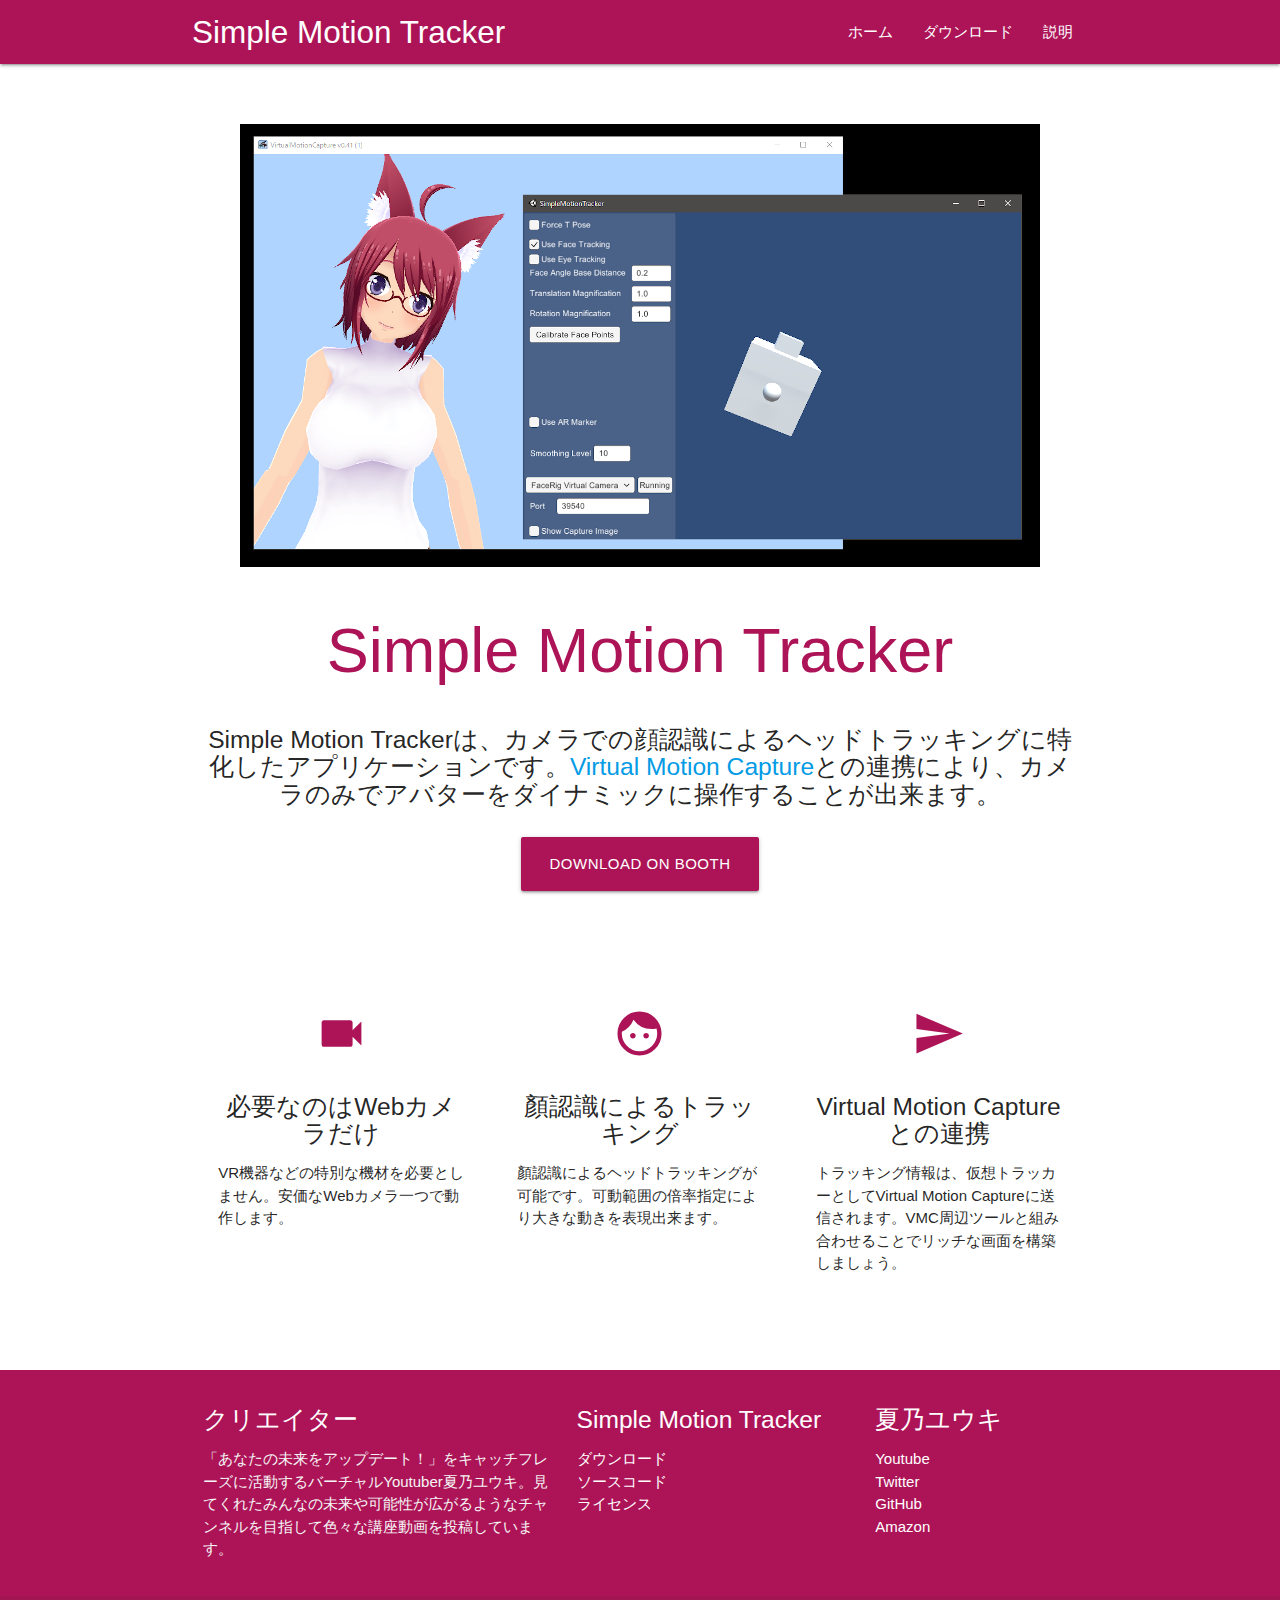
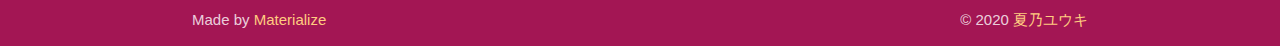
==== docs/index.html @ bc6bf9f3 "webサイト用docsを追加" ====
<!DOCTYPE html>
<html lang="en">
<head>
  <meta http-equiv="Content-Type" content="text/html; charset=UTF-8"/>
  <meta name="viewport" content="width=device-width, initial-scale=1, maximum-scale=1.0"/>
  <title>Simple Motion Tracker</title>

  <!-- CSS  -->
  <link href="https://fonts.googleapis.com/icon?family=Material+Icons" rel="stylesheet">
  <link href="css/materialize.css" type="text/css" rel="stylesheet" media="screen,projection"/>
  <link href="css/style.css" type="text/css" rel="stylesheet" media="screen,projection"/>
</head>
<body>
  <nav class="pink darken-3 lighten-1" role="navigation">
    <div class="nav-wrapper container"><a id="logo-container" href="#" class="brand-logo">Simple Motion Tracker</a>
      <ul class="right hide-on-med-and-down">
        <li><a href="#">ホーム</a></li>
        <li><a target="_blank" href="https://yuki-natsuno-vt.booth.pm/">ダウンロード</a></li>
        <li><a href="#">説明</a></li>
      </ul>

      <ul id="nav-mobile" class="sidenav">
        <li><a href="#">ホーム</a></li>
        <li><a target="_blank" href="https://yuki-natsuno-vt.booth.pm/">ダウンロード</a></li>
        <li><a href="#">説明</a></li>
      </ul>
      <a href="#" data-target="nav-mobile" class="sidenav-trigger"><i class="material-icons">menu</i></a>
    </div>
  </nav>
  <div class="section no-pad-bot" id="index-banner">
    <div class="container">
      <br><br>
      <div class="row center">
        <img class="responsive-img" src="img/main.png">
      </div>
      <h1 class="header center pink-text text-darken-3">Simple Motion Tracker</h1>
      <div class="row center">
        <h5 class="header col s12 light">Simple Motion Trackerは、カメラでの顔認識によるヘッドトラッキングに特化したアプリケーションです。<a href="https://sh-akira.github.io/VirtualMotionCapture/">Virtual Motion Capture</a>との連携により、カメラのみでアバターをダイナミックに操作することが出来ます。</h5>
      </div>
      <div class="row center">
        <a target="_blank" href="https://yuki-natsuno-vt.booth.pm/" id="download-button" class="btn-large waves-effect waves-light pink darken-3">Download on BOOTH</a>
      </div>
      <br><br>

    </div>
  </div>


  <div class="container">
    <div class="section">

      <!--   Icon Section   -->
      <div class="row">
        <div class="col s12 m4">
          <div class="icon-block">
            <h2 class="center pink-text text-darken-3"><i class="material-icons">videocam</i></h2>
            <h5 class="center">必要なのはWebカメラだけ</h5>

            <p class="light">VR機器などの特別な機材を必要としません。安価なWebカメラ一つで動作します。</p>
          </div>
        </div>

        <div class="col s12 m4">
          <div class="icon-block">
            <h2 class="center pink-text text-darken-3"><i class="material-icons">face</i></h2>
            <h5 class="center">顏認識によるトラッキング</h5>

            <p class="light">顏認識によるヘッドトラッキングが可能です。可動範囲の倍率指定により大きな動きを表現出来ます。</p>
          </div>
        </div>

        <div class="col s12 m4">
          <div class="icon-block">
            <h2 class="center pink-text text-darken-3"><i class="material-icons">send</i></h2>
            <h5 class="center">Virtual Motion Captureとの連携</h5>

            <p class="light">トラッキング情報は、仮想トラッカーとしてVirtual Motion Captureに送信されます。VMC周辺ツールと組み合わせることでリッチな画面を構築しましょう。</p>
          </div>
        </div>
      </div>

    </div>
    <br><br>
  </div>

  <footer class="page-footer pink darken-3">
    <div class="container">
      <div class="row">
        <div class="col l5 s12">
          <h5 class="white-text">クリエイター</h5>
          <p class="grey-text text-lighten-4">「あなたの未来をアップデート！」をキャッチフレーズに活動するバーチャルYoutuber夏乃ユウキ。見てくれたみんなの未来や可能性が広がるようなチャンネルを目指して色々な講座動画を投稿しています。</p>


        </div>
        <div class="col l4 s12">
          <h5 class="white-text">Simple Motion Tracker</h5>
          <ul>
            <li><a class="white-text" target="_blank" href="https://yuki-natsuno-vt.booth.pm/">ダウンロード</a></li>
            <li><a class="white-text" target="_blank"  href="https://github.com/yuki-natsuno-vt/SimpleMotionTraker">ソースコード</a></li>
            <li><a class="white-text" href="#!">ライセンス</a></li>
          </ul>
        </div>
        <div class="col l3 s12">
          <h5 class="white-text">夏乃ユウキ</h5>
          <ul>
            <li><a class="white-text" target="_blank" href="https://www.youtube.com/channel/UCkve7YZsw5Z7tuTM-HJ1YSQ">Youtube</a></li>
            <li><a class="white-text" target="_blank" href="https://twitter.com/yuki_natsuno_vt">Twitter</a></li>
            <li><a class="white-text" target="_blank" href="https://github.com/yuki-natsuno-vt">GitHub</a></li>
            <li><a class="white-text" target="_blank" href="https://t.co/NjKHYXhQ5i">Amazon</a></li>
          </ul>
        </div>
      </div>
    </div>
    <div class="footer-copyright">
      <div class="container">
      Made by <a class="orange-text text-lighten-3" href="http://materializecss.com">Materialize</a>
      <span style="text-align: right; float: right">
        © 2020 <a href="https://twitter.com/yuki_natsuno_vt" class="orange-text text-lighten-3">夏乃ユウキ</a>
      </span>
      </div>
    </div>
  </footer>


  <!--  Scripts-->
  <script src="https://code.jquery.com/jquery-2.1.1.min.js"></script>
  <script src="js/materialize.js"></script>
  <script src="js/init.js"></script>

  </body>
</html>
---- docs/css/style.css ----
/* Custom Stylesheet */
/**
 * Use this file to override Materialize files so you can update
 * the core Materialize files in the future
 *
 * Made By MaterializeCSS.com
 */

.icon-block {
  padding: 0 15px;
}
.icon-block .material-icons {
	font-size: inherit;
}
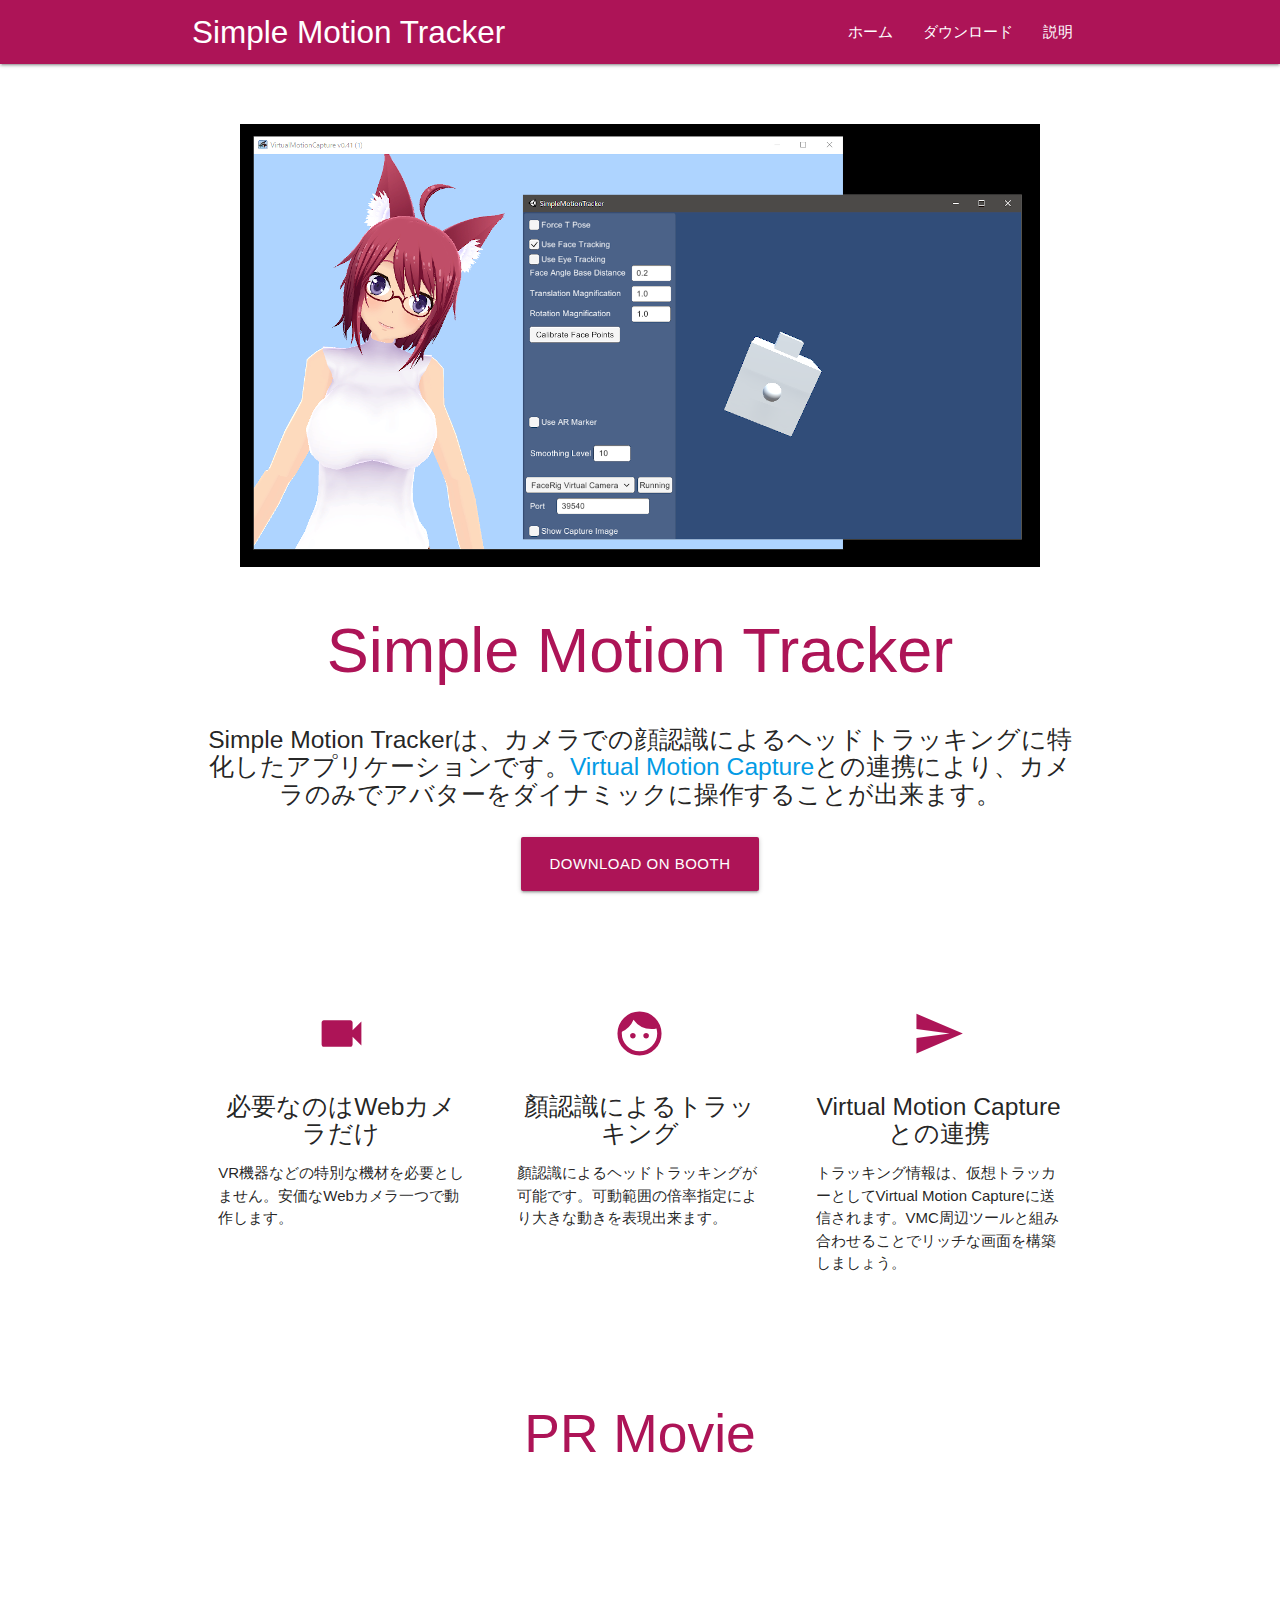
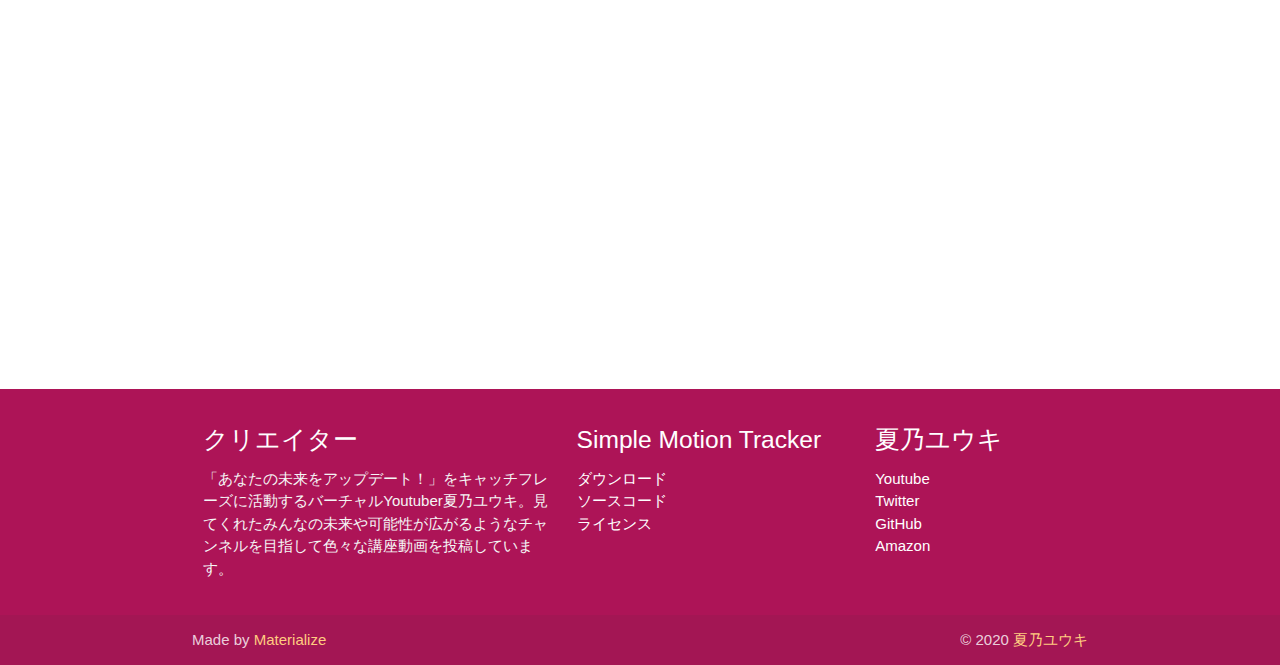
==== commit 1ec1f118: "doc トップページにPR動画を追加" ====
--- a/docs/index.html
+++ b/docs/index.html
@@ -14,15 +14,15 @@
   <nav class="pink darken-3 lighten-1" role="navigation">
     <div class="nav-wrapper container"><a id="logo-container" href="#" class="brand-logo">Simple Motion Tracker</a>
       <ul class="right hide-on-med-and-down">
-        <li><a href="#">ホーム</a></li>
-        <li><a target="_blank" href="https://yuki-natsuno-vt.booth.pm/">ダウンロード</a></li>
-        <li><a href="#">説明</a></li>
+        <li><a href="index.html">ホーム</a></li>
+        <li><a target="_blank" href="https://yuki-natsuno-vt.booth.pm/items/2337043">ダウンロード</a></li>
+        <li><a href="manual.html">説明</a></li>
       </ul>
 
       <ul id="nav-mobile" class="sidenav">
-        <li><a href="#">ホーム</a></li>
-        <li><a target="_blank" href="https://yuki-natsuno-vt.booth.pm/">ダウンロード</a></li>
-        <li><a href="#">説明</a></li>
+        <li><a href="index.html">ホーム</a></li>
+        <li><a target="_blank" href="https://yuki-natsuno-vt.booth.pm/items/2337043">ダウンロード</a></li>
+        <li><a href="manual.html">説明</a></li>
       </ul>
       <a href="#" data-target="nav-mobile" class="sidenav-trigger"><i class="material-icons">menu</i></a>
     </div>
@@ -38,7 +38,7 @@
         <h5 class="header col s12 light">Simple Motion Trackerは、カメラでの顔認識によるヘッドトラッキングに特化したアプリケーションです。<a href="https://sh-akira.github.io/VirtualMotionCapture/">Virtual Motion Capture</a>との連携により、カメラのみでアバターをダイナミックに操作することが出来ます。</h5>
       </div>
       <div class="row center">
-        <a target="_blank" href="https://yuki-natsuno-vt.booth.pm/" id="download-button" class="btn-large waves-effect waves-light pink darken-3">Download on BOOTH</a>
+        <a target="_blank" href="https://yuki-natsuno-vt.booth.pm/items/2337043" id="download-button" class="btn-large waves-effect waves-light pink darken-3">Download on BOOTH</a>
       </div>
       <br><br>
 
@@ -56,7 +56,7 @@
             <h2 class="center pink-text text-darken-3"><i class="material-icons">videocam</i></h2>
             <h5 class="center">必要なのはWebカメラだけ</h5>
 
-            <p class="light">VR機器などの特別な機材を必要としません。安価なWebカメラ一つで動作します。</p>
+            <p>VR機器などの特別な機材を必要としません。安価なWebカメラ一つで動作します。</p>
           </div>
         </div>
 
@@ -65,7 +65,7 @@
             <h2 class="center pink-text text-darken-3"><i class="material-icons">face</i></h2>
             <h5 class="center">顏認識によるトラッキング</h5>
 
-            <p class="light">顏認識によるヘッドトラッキングが可能です。可動範囲の倍率指定により大きな動きを表現出来ます。</p>
+            <p>顏認識によるヘッドトラッキングが可能です。可動範囲の倍率指定により大きな動きを表現出来ます。</p>
           </div>
         </div>
 
@@ -74,7 +74,7 @@
             <h2 class="center pink-text text-darken-3"><i class="material-icons">send</i></h2>
             <h5 class="center">Virtual Motion Captureとの連携</h5>
 
-            <p class="light">トラッキング情報は、仮想トラッカーとしてVirtual Motion Captureに送信されます。VMC周辺ツールと組み合わせることでリッチな画面を構築しましょう。</p>
+            <p>トラッキング情報は、仮想トラッカーとしてVirtual Motion Captureに送信されます。VMC周辺ツールと組み合わせることでリッチな画面を構築しましょう。</p>
           </div>
         </div>
       </div>
@@ -83,6 +83,13 @@
     <br><br>
   </div>
 
+  <div class="container">
+    <h2 class="center pink-text text-darken-3">PR Movie</h2>
+    <div class="video-container">
+      <iframe width="853" height="480" src="//www.youtube.com/embed/YUacLKhUh3o?rel=0" frameborder="0" allowfullscreen></iframe>
+    </div>
+  </div>
+  
   <footer class="page-footer pink darken-3">
     <div class="container">
       <div class="row">
@@ -95,9 +102,9 @@
         <div class="col l4 s12">
           <h5 class="white-text">Simple Motion Tracker</h5>
           <ul>
-            <li><a class="white-text" target="_blank" href="https://yuki-natsuno-vt.booth.pm/">ダウンロード</a></li>
+            <li><a class="white-text" target="_blank" href="https://yuki-natsuno-vt.booth.pm/items/2337043">ダウンロード</a></li>
             <li><a class="white-text" target="_blank"  href="https://github.com/yuki-natsuno-vt/SimpleMotionTraker">ソースコード</a></li>
-            <li><a class="white-text" href="#!">ライセンス</a></li>
+            <li><a class="white-text" href="license.html">ライセンス</a></li>
           </ul>
         </div>
         <div class="col l3 s12">
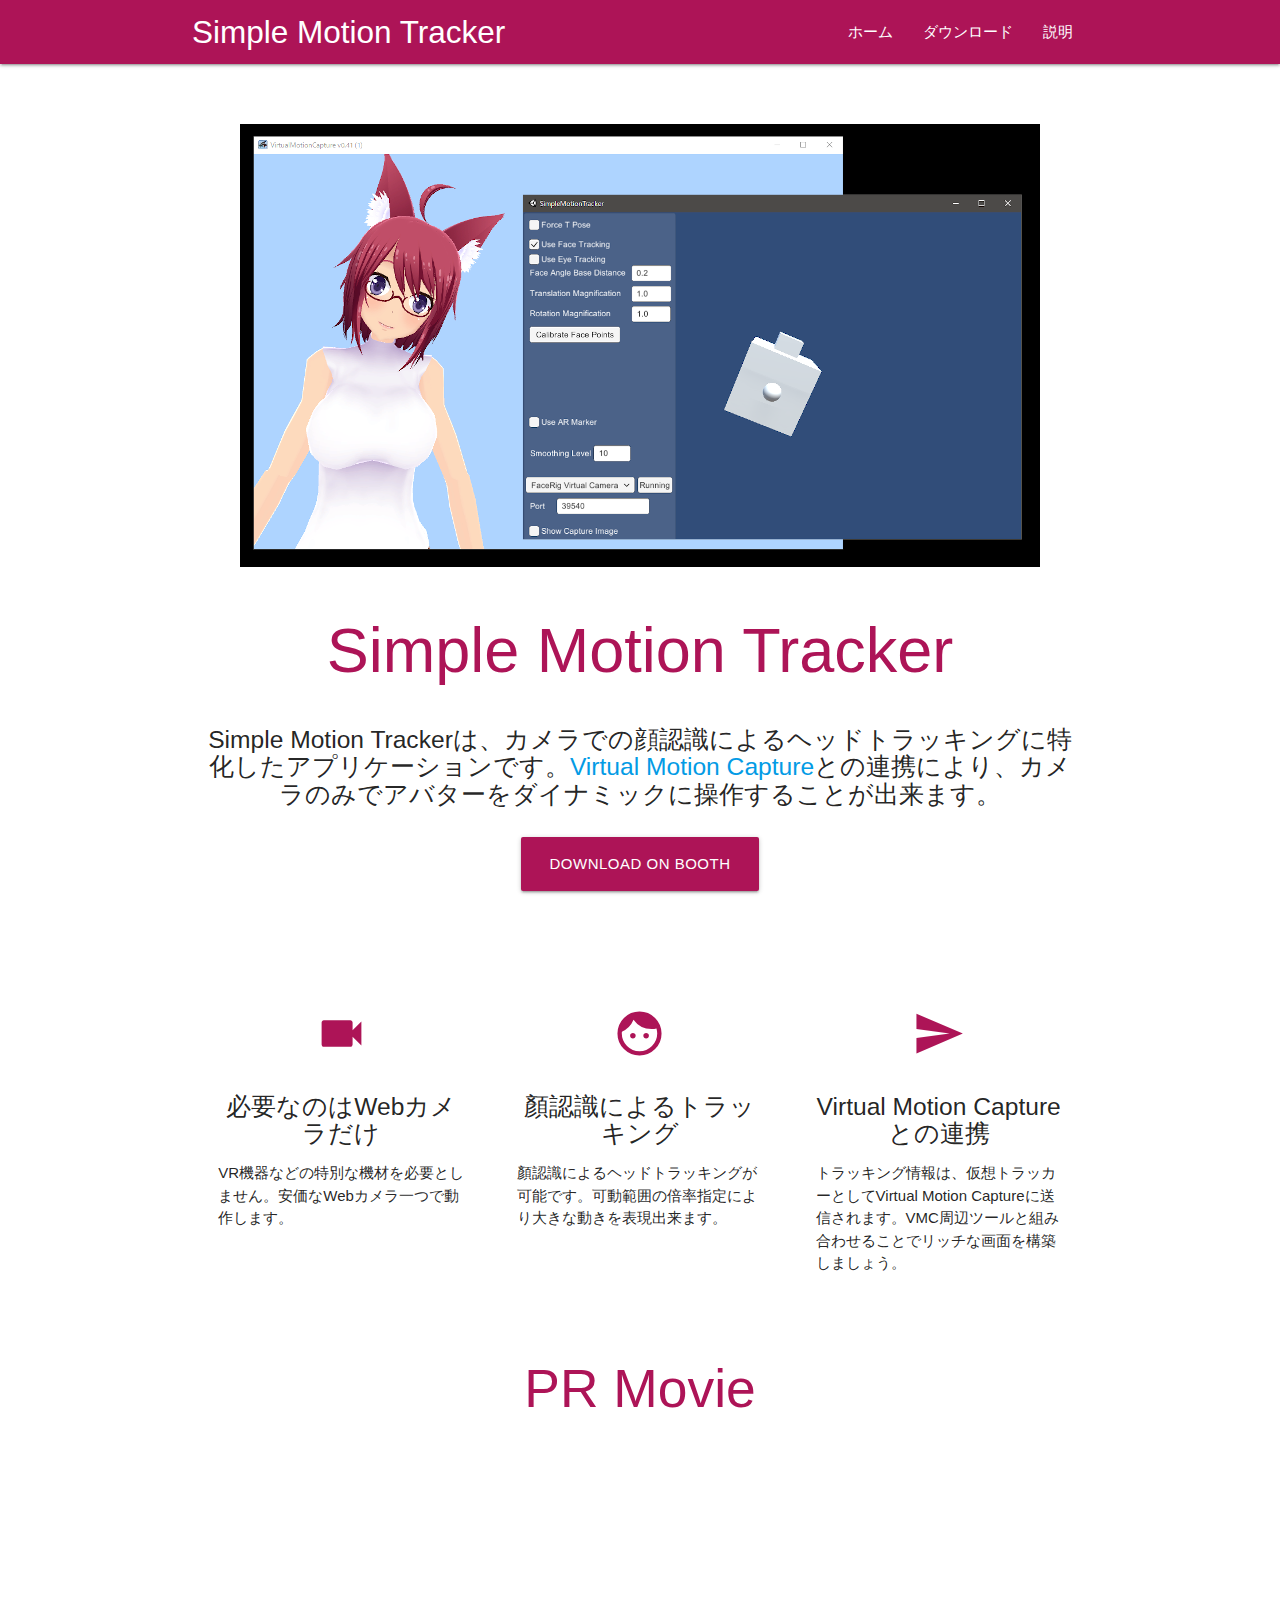
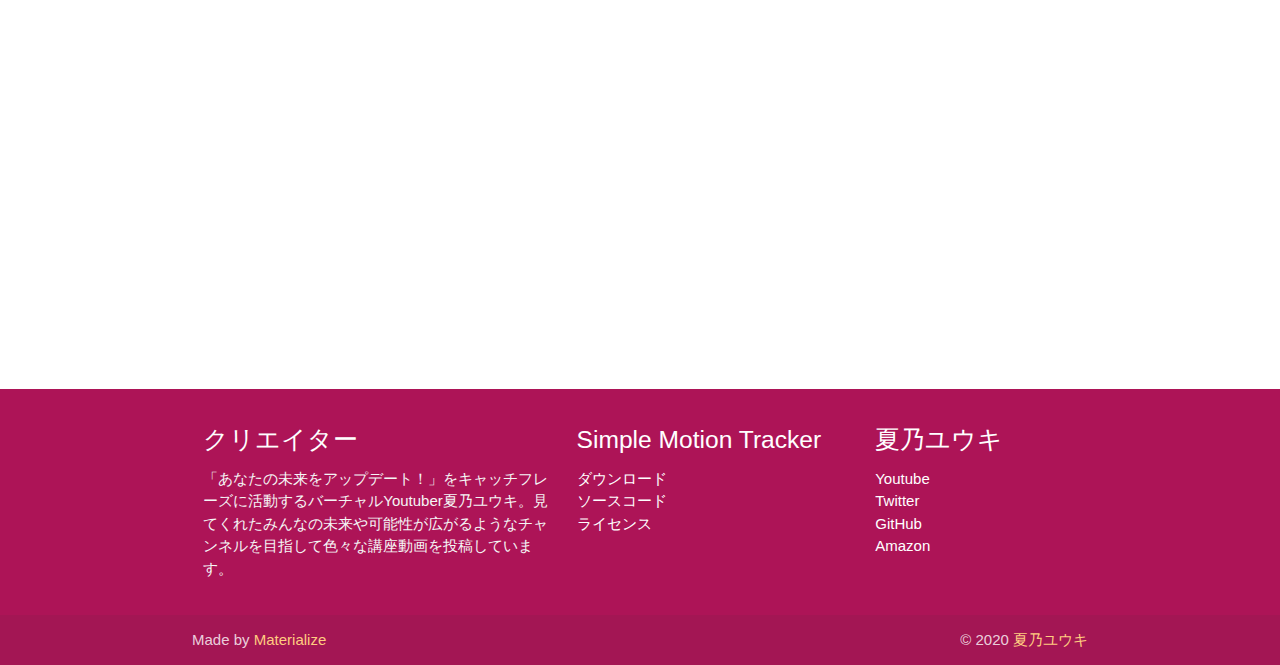
==== commit 37e94c9f: "doc トップページにPR動画 余白とサイズ調整" ====
--- a/docs/index.html
+++ b/docs/index.html
@@ -80,14 +80,15 @@
       </div>
 
     </div>
-    <br><br>
   </div>
 
   <div class="container">
     <h2 class="center pink-text text-darken-3">PR Movie</h2>
     <div class="video-container">
-      <iframe width="853" height="480" src="//www.youtube.com/embed/YUacLKhUh3o?rel=0" frameborder="0" allowfullscreen></iframe>
+      <iframe width="800" height="450" src="//www.youtube.com/embed/YUacLKhUh3o?rel=0" frameborder="0" allowfullscreen></iframe>
     </div>
+    <br>
+    <br>
   </div>
   
   <footer class="page-footer pink darken-3">
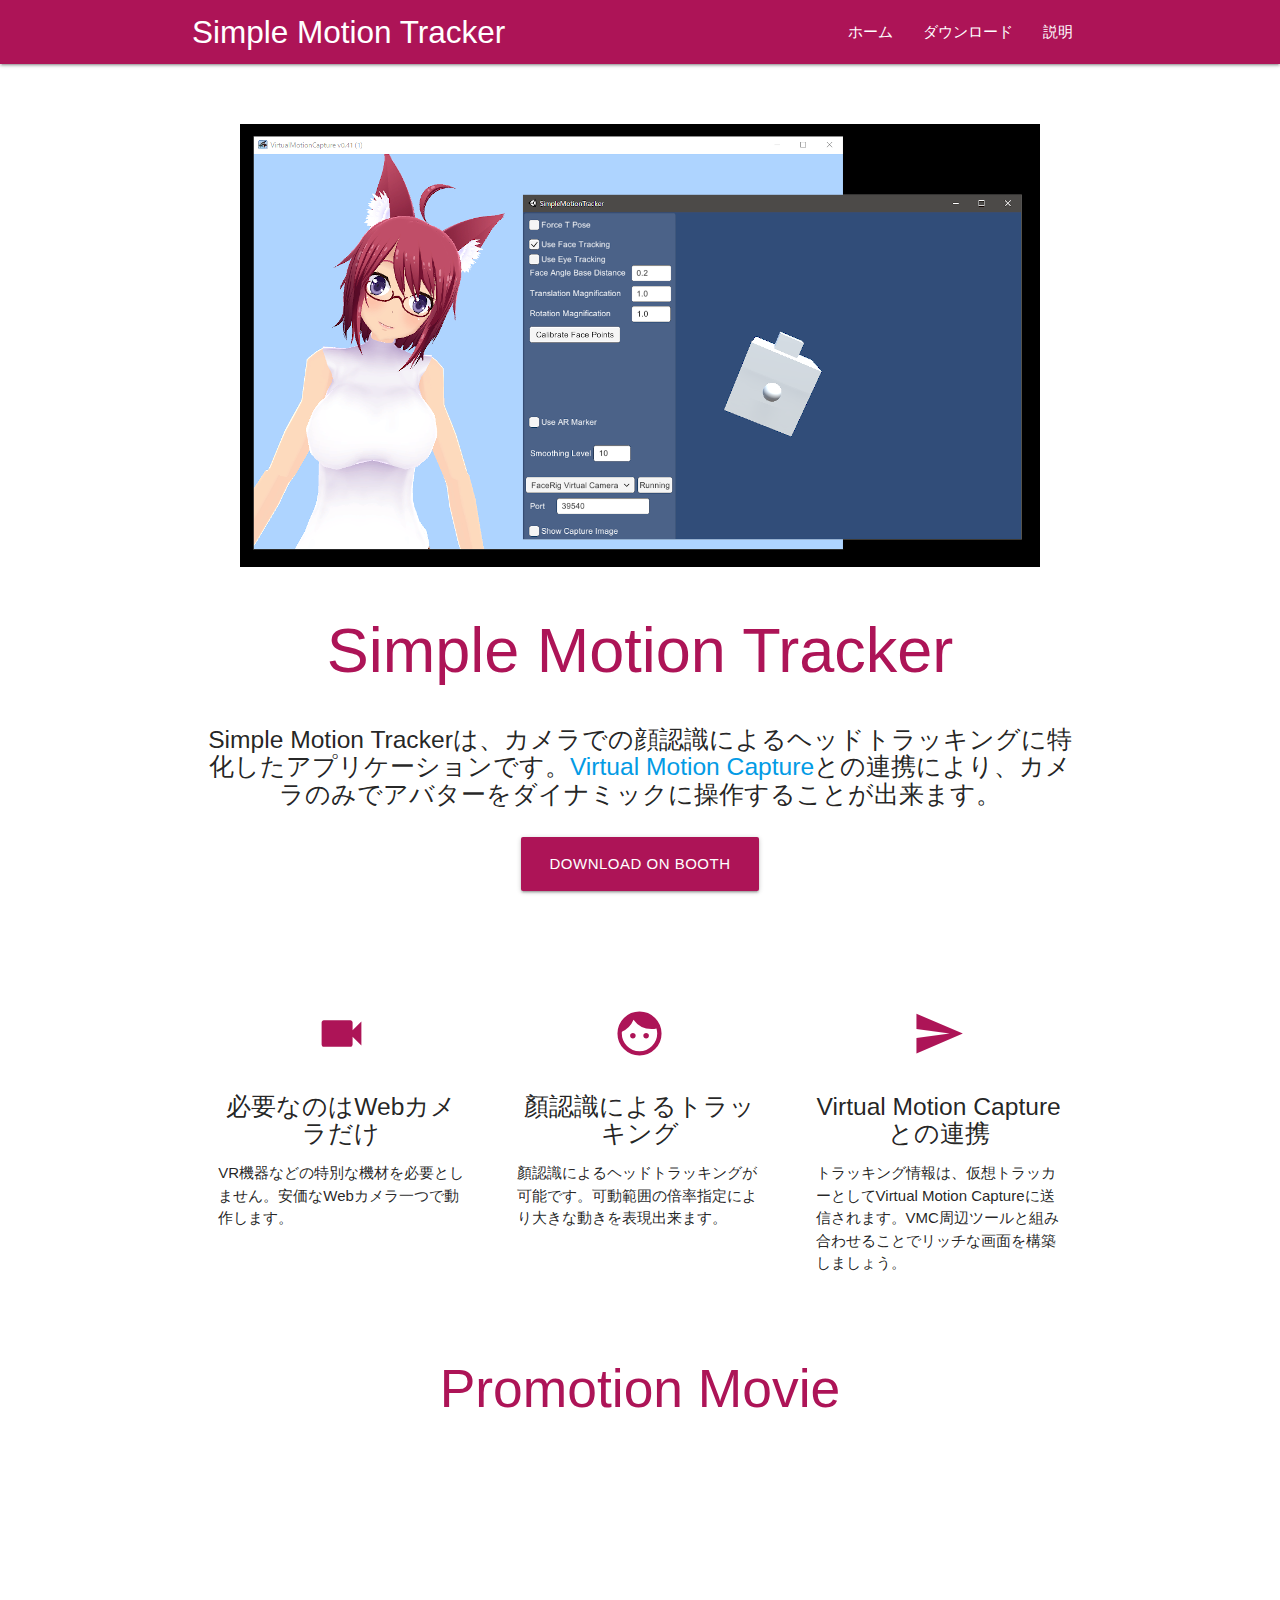
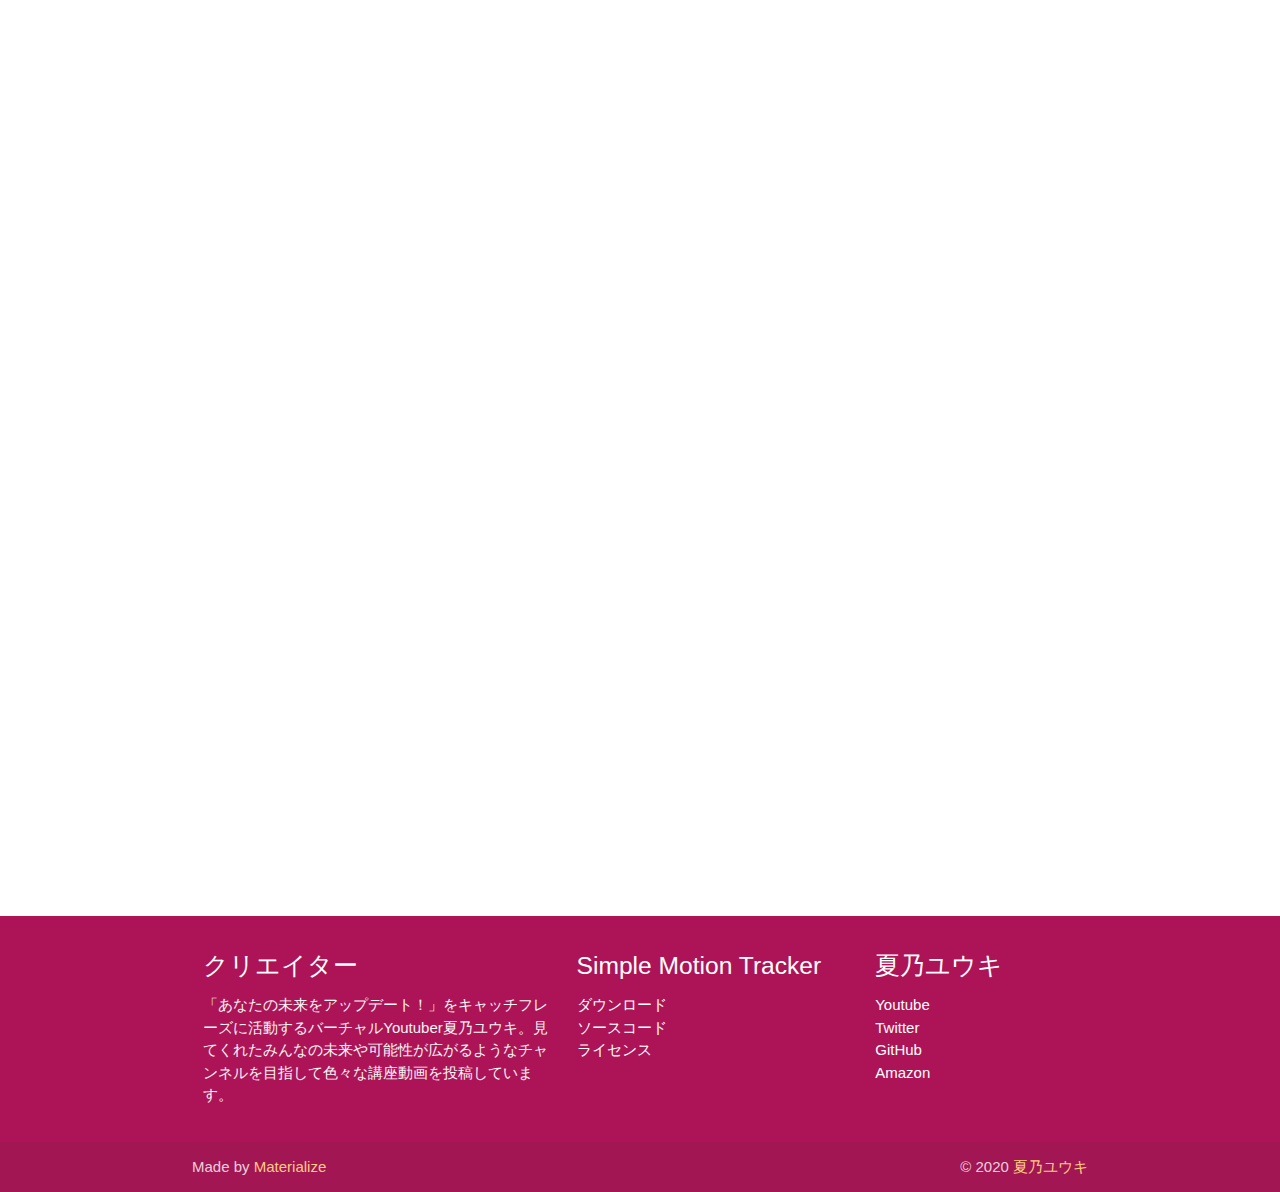
==== commit e1fca25c: "PR動画埋め込み" ====
--- a/docs/index.html
+++ b/docs/index.html
@@ -83,9 +83,13 @@
   </div>
 
   <div class="container">
-    <h2 class="center pink-text text-darken-3">PR Movie</h2>
+    <h2 class="center pink-text text-darken-3">Promotion Movie</h2>
     <div class="video-container">
-      <iframe width="800" height="450" src="//www.youtube.com/embed/YUacLKhUh3o?rel=0" frameborder="0" allowfullscreen></iframe>
+      <iframe width="640" height="360" src="//www.youtube.com/embed/YUacLKhUh3o?rel=0" frameborder="0" allowfullscreen></iframe>
+    </div>
+    <br>
+    <div class="video-container">
+      <iframe width="640" height="360" src="//www.youtube.com/embed/qD0zfXLq_k0?rel=0" frameborder="0" allowfullscreen></iframe>
     </div>
     <br>
     <br>
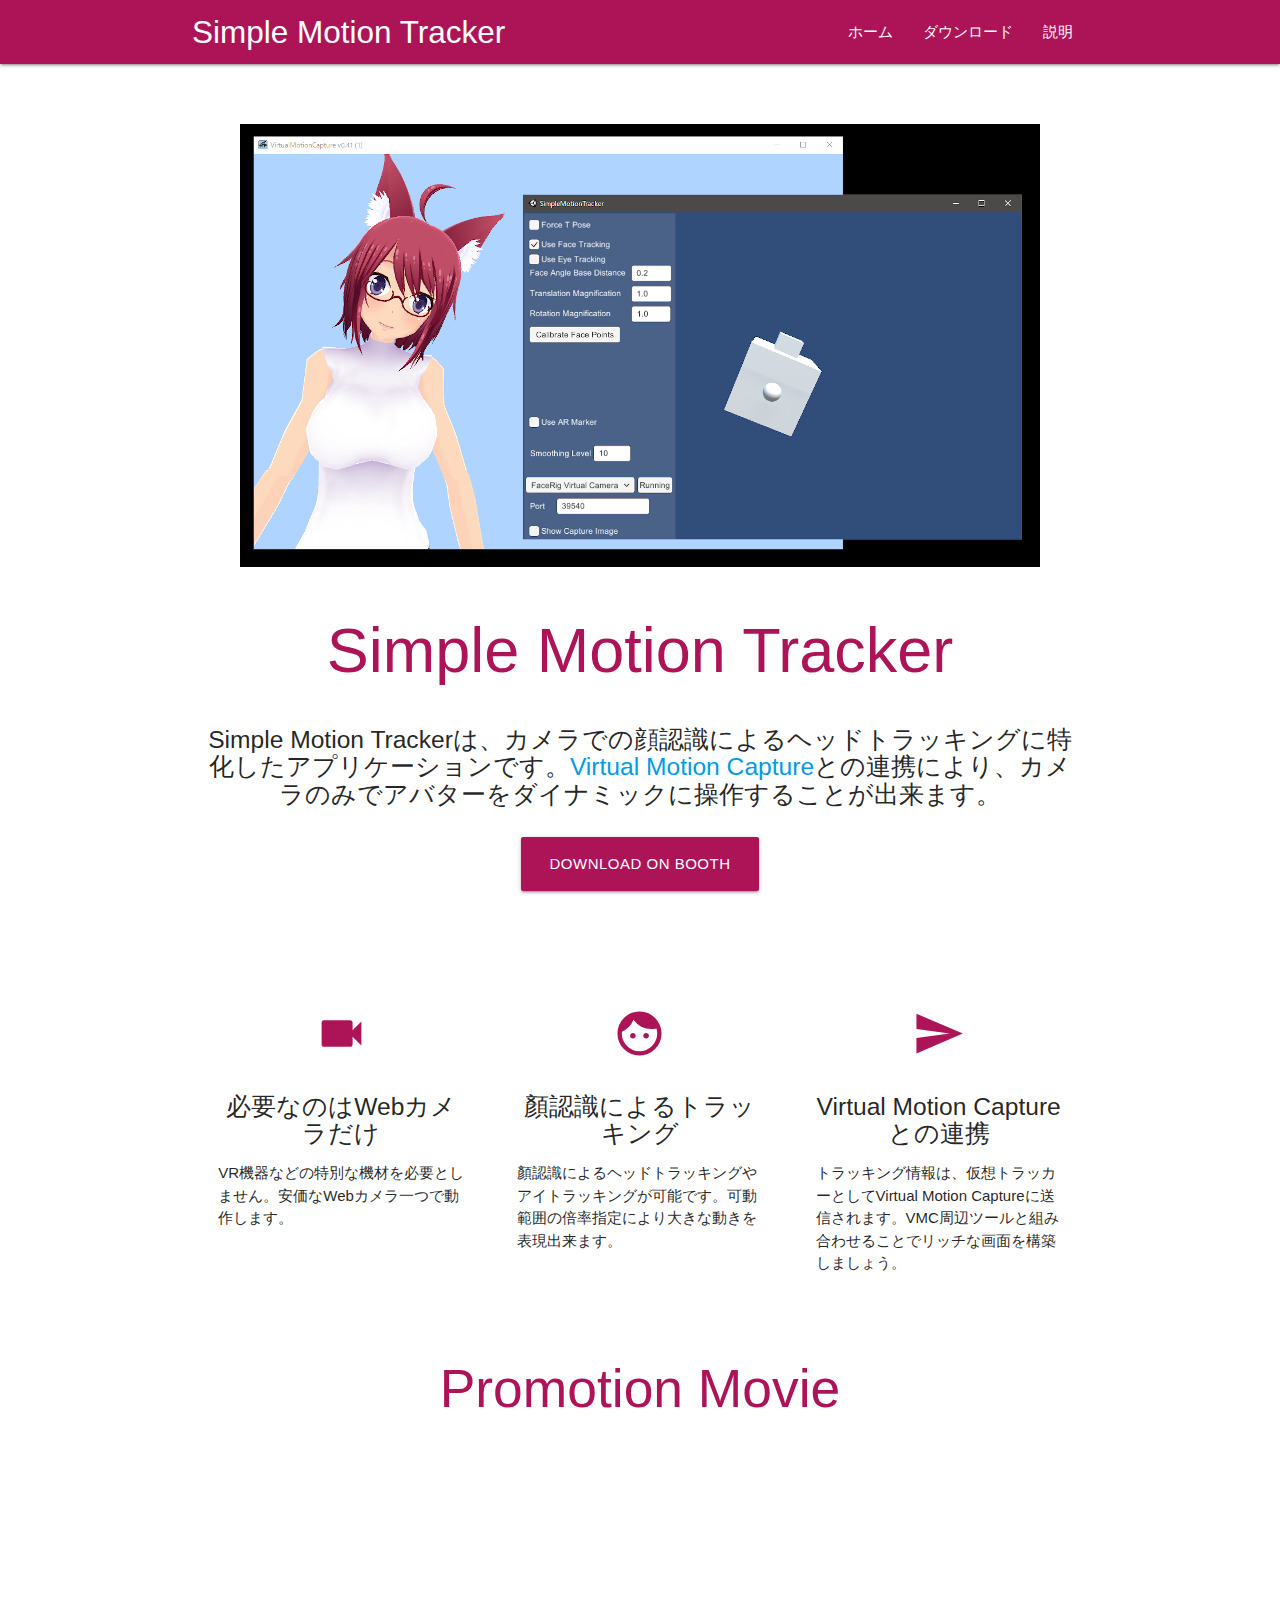
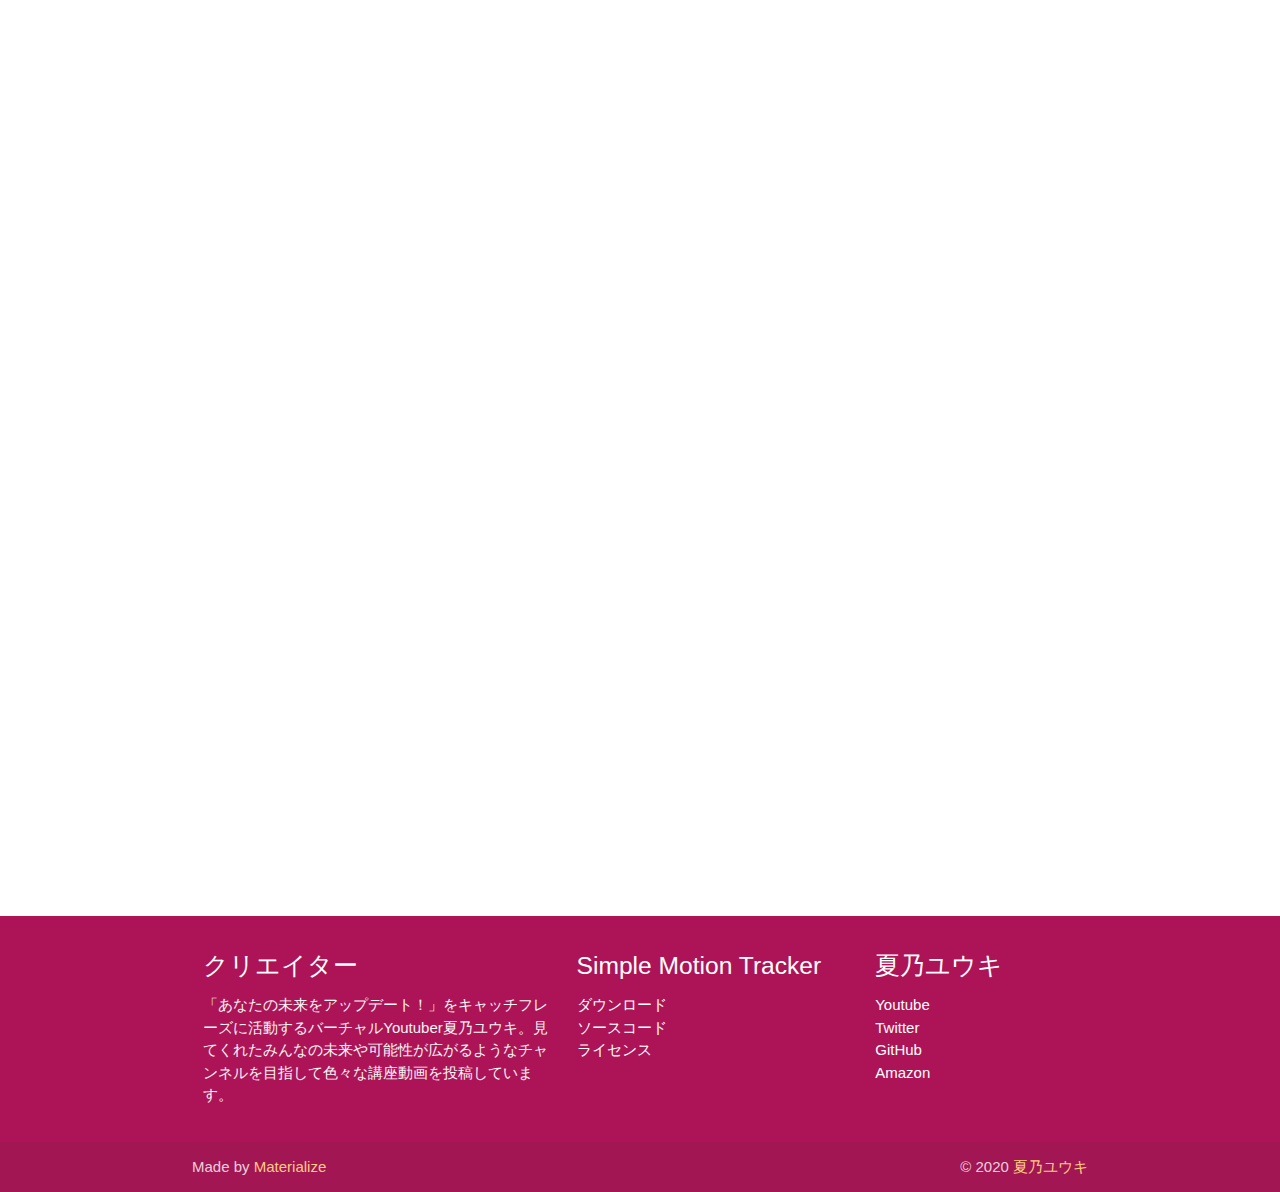
==== commit 5e440de7: "doc index アイトラッキングについて追記" ====
--- a/docs/index.html
+++ b/docs/index.html
@@ -65,7 +65,7 @@
             <h2 class="center pink-text text-darken-3"><i class="material-icons">face</i></h2>
             <h5 class="center">顏認識によるトラッキング</h5>
 
-            <p>顏認識によるヘッドトラッキングが可能です。可動範囲の倍率指定により大きな動きを表現出来ます。</p>
+            <p>顏認識によるヘッドトラッキングやアイトラッキングが可能です。可動範囲の倍率指定により大きな動きを表現出来ます。</p>
           </div>
         </div>
 
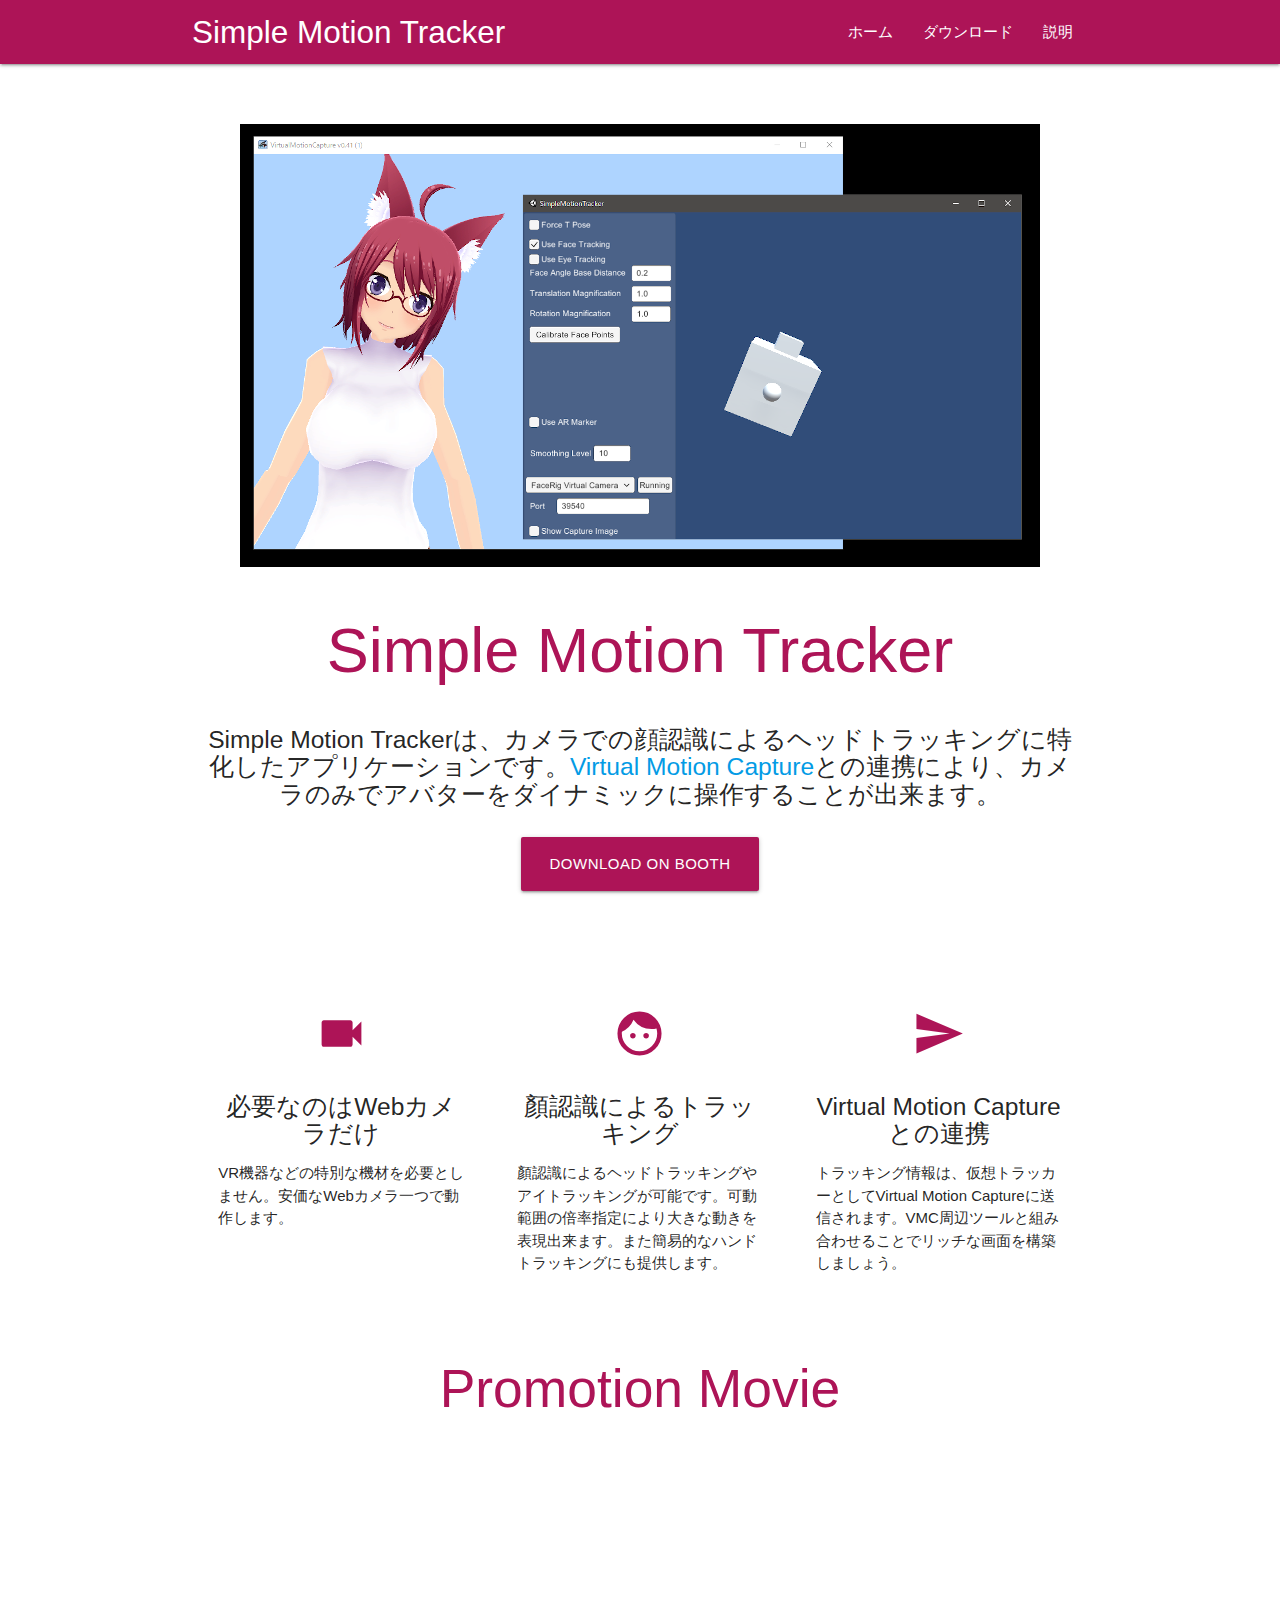
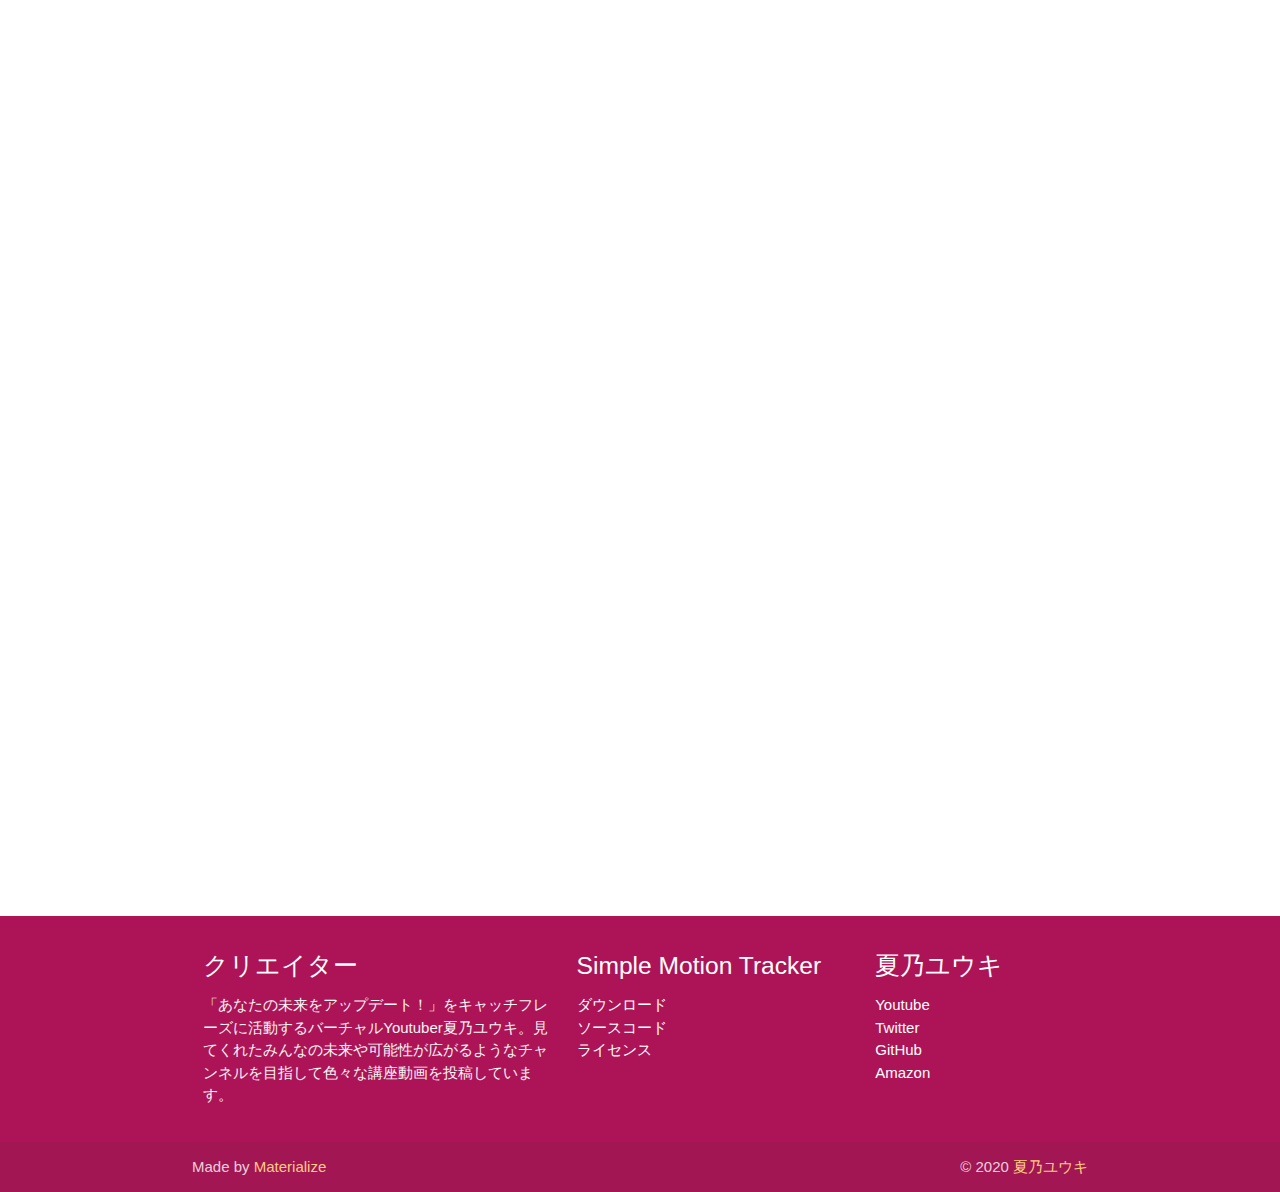
==== commit fe541912: "紹介ページ更新" ====
--- a/docs/index.html
+++ b/docs/index.html
@@ -65,7 +65,7 @@
             <h2 class="center pink-text text-darken-3"><i class="material-icons">face</i></h2>
             <h5 class="center">顏認識によるトラッキング</h5>
 
-            <p>顏認識によるヘッドトラッキングやアイトラッキングが可能です。可動範囲の倍率指定により大きな動きを表現出来ます。</p>
+            <p>顏認識によるヘッドトラッキングやアイトラッキングが可能です。可動範囲の倍率指定により大きな動きを表現出来ます。また簡易的なハンドトラッキングにも提供します。</p>
           </div>
         </div>
 
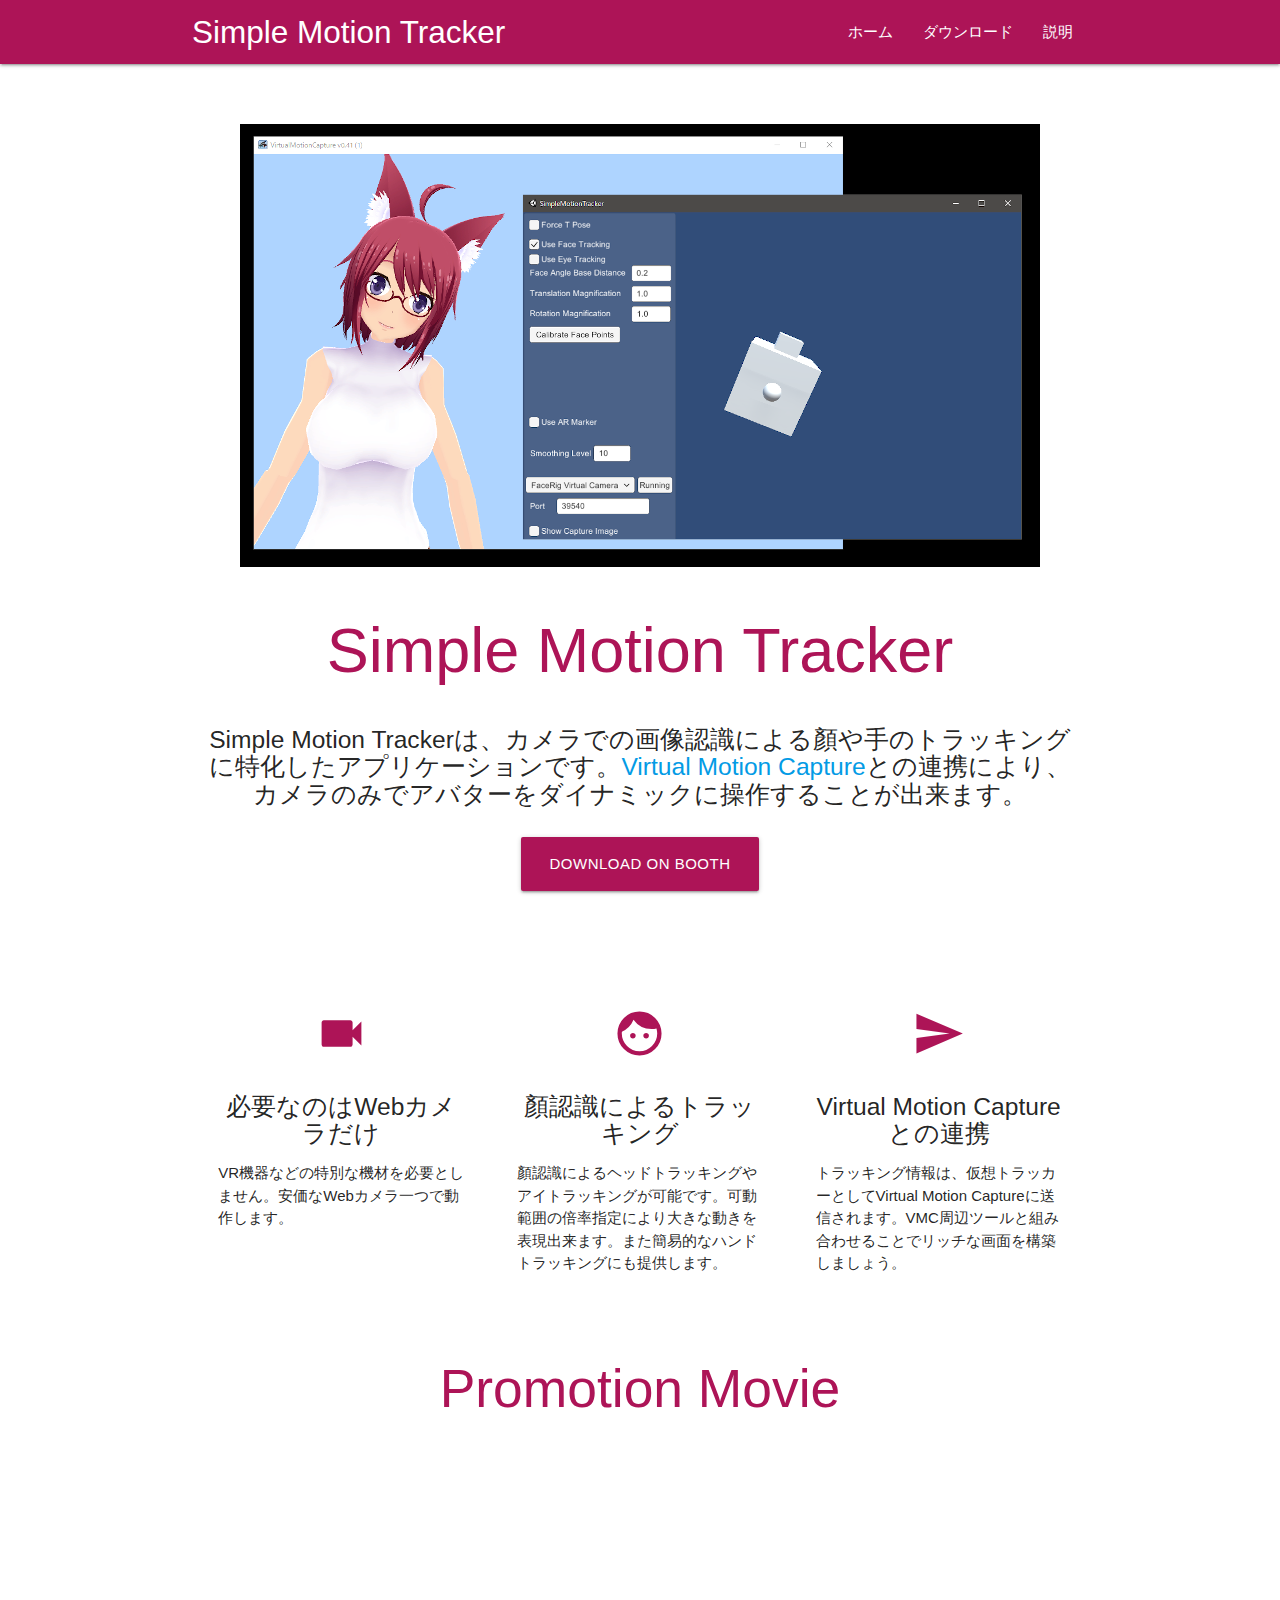
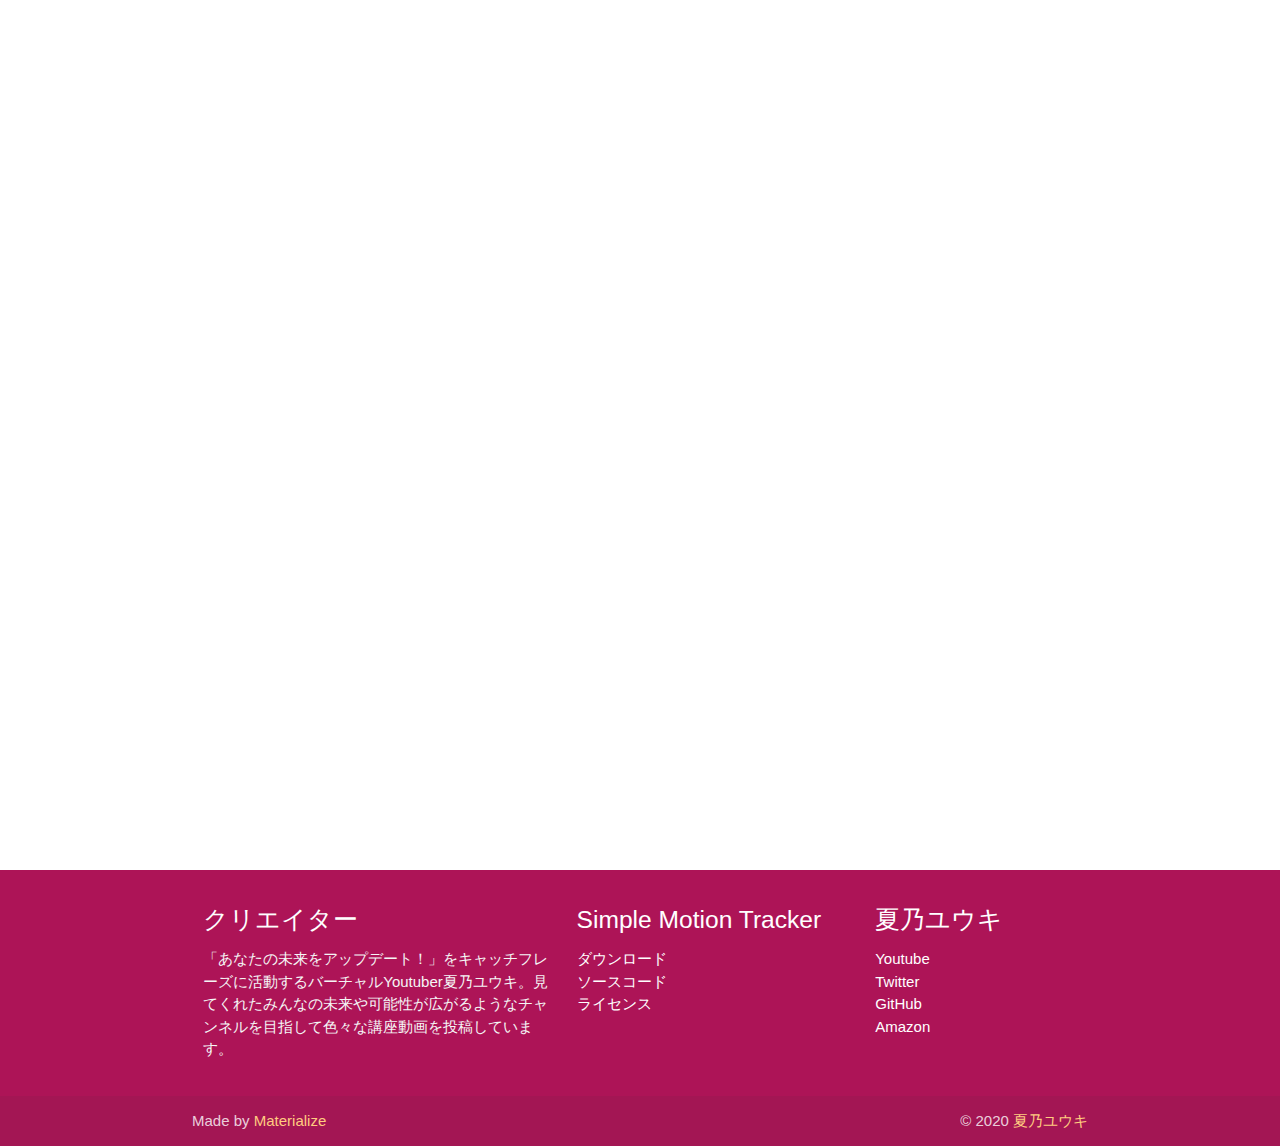
==== commit 76ab1408: "紹介文言調整と動画追加" ====
--- a/docs/index.html
+++ b/docs/index.html
@@ -35,7 +35,7 @@
       </div>
       <h1 class="header center pink-text text-darken-3">Simple Motion Tracker</h1>
       <div class="row center">
-        <h5 class="header col s12 light">Simple Motion Trackerは、カメラでの顔認識によるヘッドトラッキングに特化したアプリケーションです。<a href="https://sh-akira.github.io/VirtualMotionCapture/">Virtual Motion Capture</a>との連携により、カメラのみでアバターをダイナミックに操作することが出来ます。</h5>
+        <h5 class="header col s12 light">Simple Motion Trackerは、カメラでの画像認識による顏や手のトラッキングに特化したアプリケーションです。<a href="https://sh-akira.github.io/VirtualMotionCapture/">Virtual Motion Capture</a>との連携により、カメラのみでアバターをダイナミックに操作することが出来ます。</h5>
       </div>
       <div class="row center">
         <a target="_blank" href="https://yuki-natsuno-vt.booth.pm/items/2337043" id="download-button" class="btn-large waves-effect waves-light pink darken-3">Download on BOOTH</a>
@@ -84,13 +84,11 @@
 
   <div class="container">
     <h2 class="center pink-text text-darken-3">Promotion Movie</h2>
-    <div class="video-container">
-      <iframe width="640" height="360" src="//www.youtube.com/embed/YUacLKhUh3o?rel=0" frameborder="0" allowfullscreen></iframe>
-    </div>
-    <br>
-    <div class="video-container">
-      <iframe width="640" height="360" src="//www.youtube.com/embed/qD0zfXLq_k0?rel=0" frameborder="0" allowfullscreen></iframe>
-    </div>
+      <div class="row center">
+      <iframe width="560" height="315" src="https://www.youtube.com/embed/YUacLKhUh3o" frameborder="0" allow="accelerometer; autoplay; clipboard-write; encrypted-media; gyroscope; picture-in-picture" allowfullscreen></iframe>
+      <iframe width="560" height="315" src="https://www.youtube.com/embed/qD0zfXLq_k0" frameborder="0" allow="accelerometer; autoplay; clipboard-write; encrypted-media; gyroscope; picture-in-picture" allowfullscreen></iframe>
+      <iframe width="560" height="315" src="https://www.youtube.com/embed/ElUMtcX5smw" frameborder="0" allow="accelerometer; autoplay; clipboard-write; encrypted-media; gyroscope; picture-in-picture" allowfullscreen></iframe>
+      </div>
     <br>
     <br>
   </div>
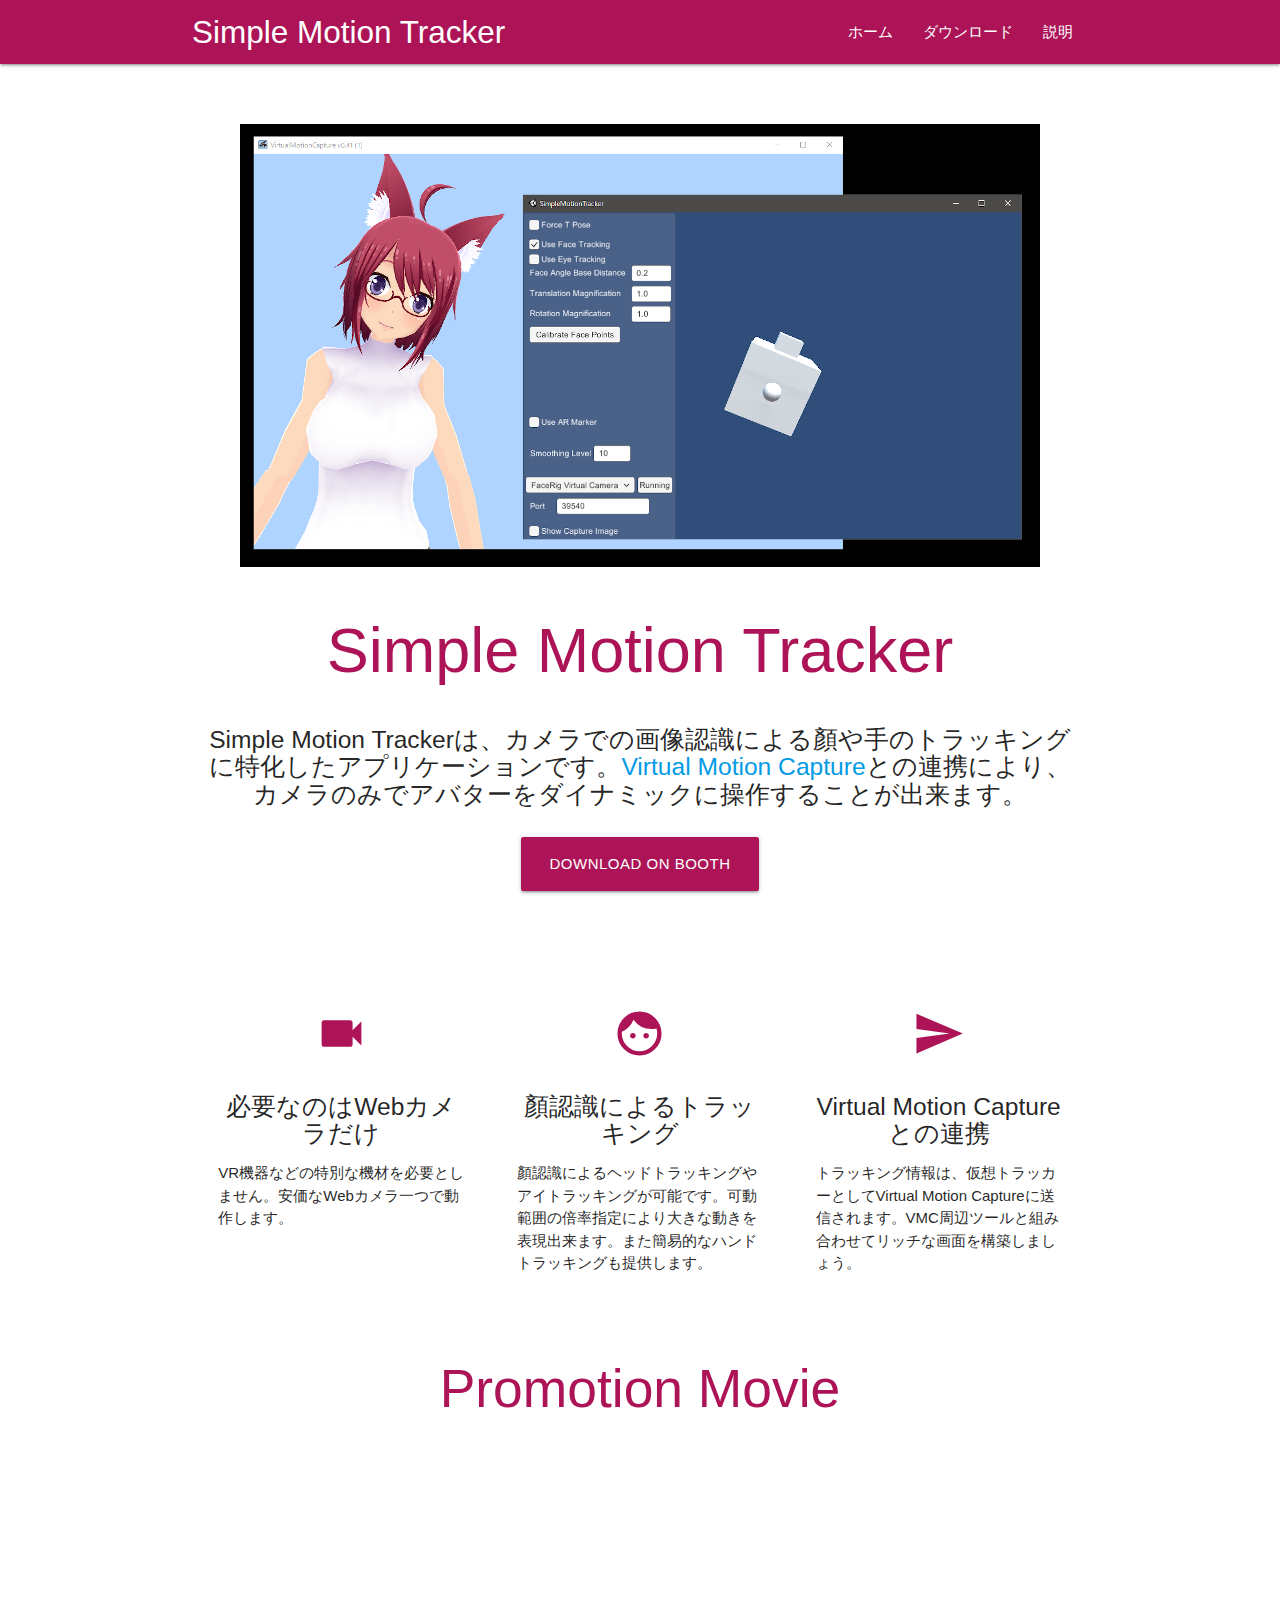
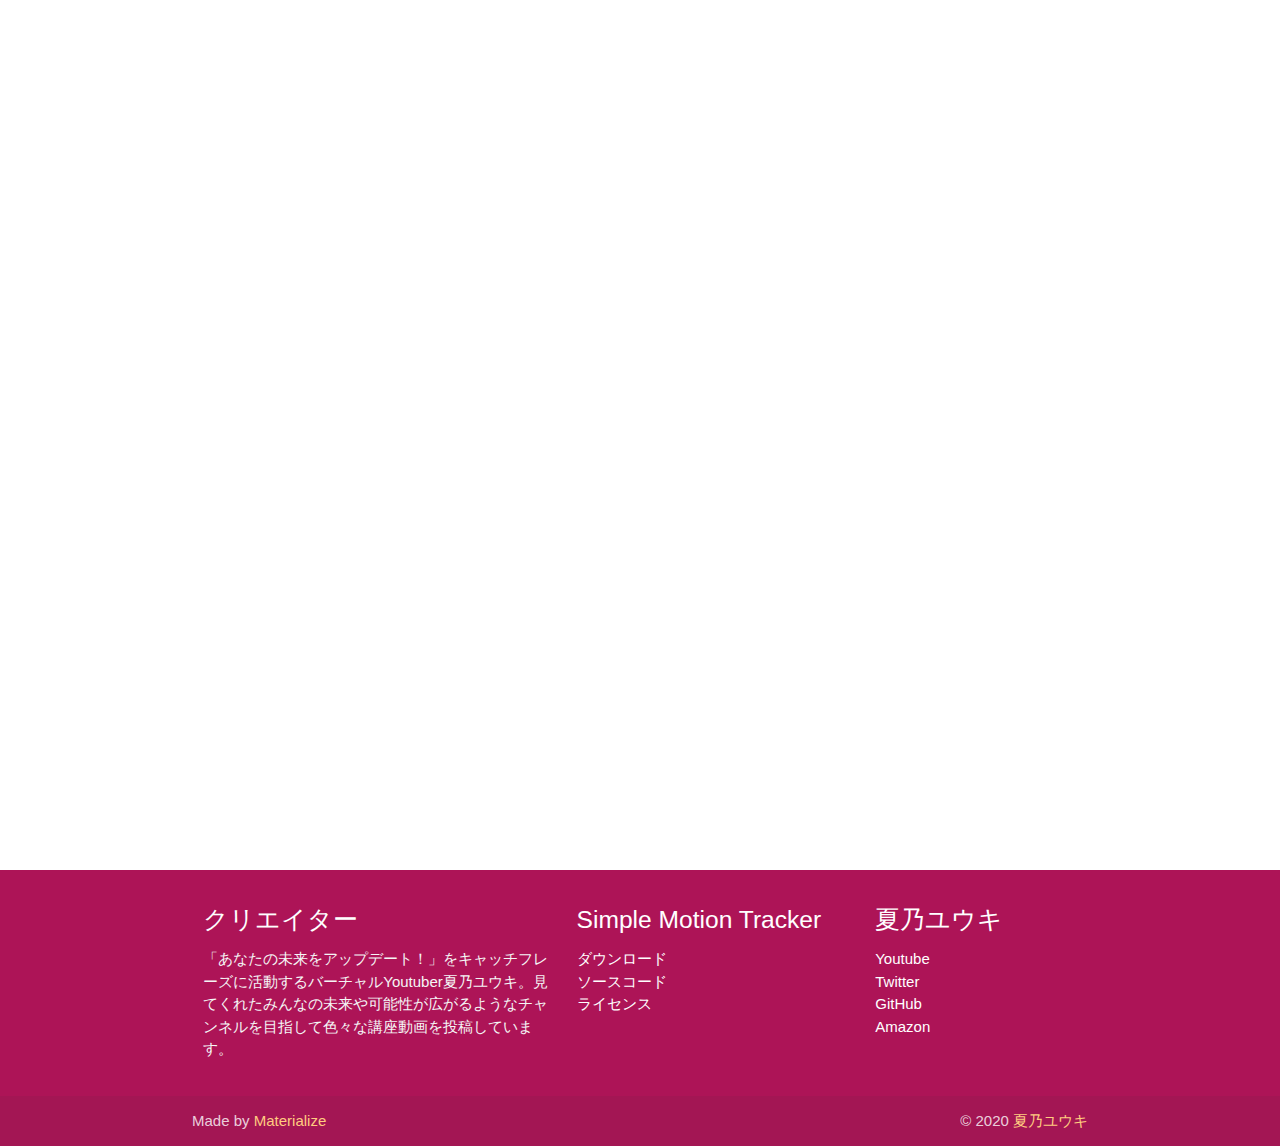
==== commit edc02821: "ドキュメントを更新" ====
--- a/docs/index.html
+++ b/docs/index.html
@@ -65,7 +65,7 @@
             <h2 class="center pink-text text-darken-3"><i class="material-icons">face</i></h2>
             <h5 class="center">顏認識によるトラッキング</h5>
 
-            <p>顏認識によるヘッドトラッキングやアイトラッキングが可能です。可動範囲の倍率指定により大きな動きを表現出来ます。また簡易的なハンドトラッキングにも提供します。</p>
+            <p>顏認識によるヘッドトラッキングやアイトラッキングが可能です。可動範囲の倍率指定により大きな動きを表現出来ます。また簡易的なハンドトラッキングも提供します。</p>
           </div>
         </div>
 
@@ -74,7 +74,7 @@
             <h2 class="center pink-text text-darken-3"><i class="material-icons">send</i></h2>
             <h5 class="center">Virtual Motion Captureとの連携</h5>
 
-            <p>トラッキング情報は、仮想トラッカーとしてVirtual Motion Captureに送信されます。VMC周辺ツールと組み合わせることでリッチな画面を構築しましょう。</p>
+            <p>トラッキング情報は、仮想トラッカーとしてVirtual Motion Captureに送信されます。VMC周辺ツールと組み合わせてリッチな画面を構築しましょう。</p>
           </div>
         </div>
       </div>
